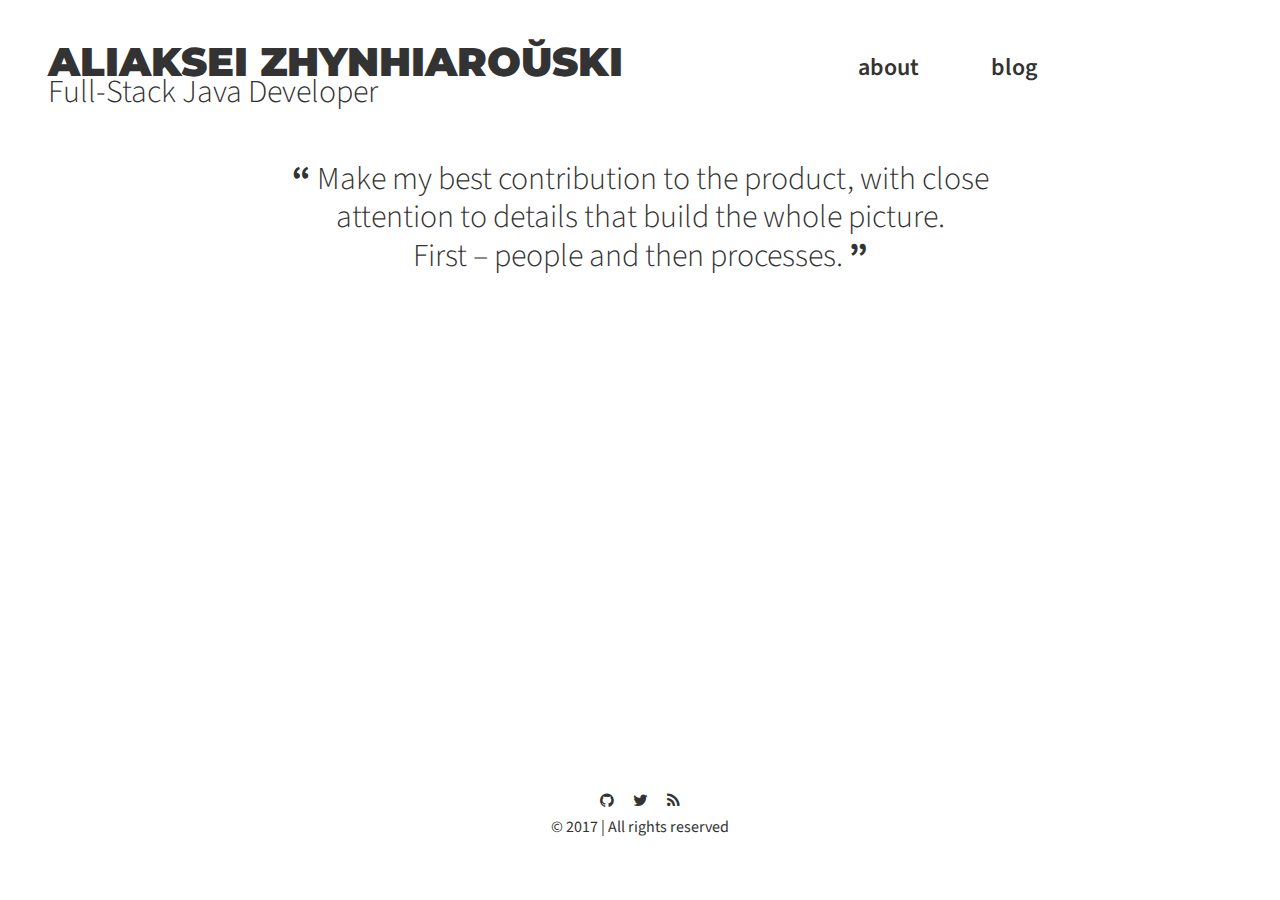
==== index.html @ 814515bd "rebuilding site Sun Feb 19 23:58:06 +03 2017" ====
<!DOCTYPE html>
<!--[if lt IE 7]><html class="no-js lt-ie9 lt-ie8 lt-ie7"> <![endif]-->
<!--[if IE 7]><html class="no-js lt-ie9 lt-ie8"> <![endif]-->
<!--[if IE 8]><html class="no-js lt-ie9"> <![endif]-->
<!--[if gt IE 8]><!--><html class="no-js" prefix="og: http://ogp.me/ns#" xmlns:og="http://ogp.me/ns#"><!--<![endif]-->

    <head>
                <meta charset="utf-8">
        <meta http-equiv="X-UA-Compatible" content="IE=edge">
        <meta name="description" content="">
        <meta name="viewport" content="width=device-width, initial-scale=1.0, minimum-scale=1.0, maximum-scale=1.0" />
        <meta name="mobile-web-app-capable" content="yes">
        <meta name="apple-mobile-web-app-capable" content="yes">
        <meta name="apple-mobile-web-app-status-bar-style" content="black">
        <meta name="author" content="">
  
	
        <meta property="og:site_name" content="Aliaksei Zhynhiarouski">
        <meta property="og:title" content="Aliaksei Zhynhiarouski">
        <meta property="og:url" content="http://aliaksei-lithium.github.io/">
        <meta property="og:description" content="">
    
        <meta property="og:type" content="website" />
    
        <meta name="generator" content="Hugo 0.18.1" />
        <title>Aliaksei Zhynhiarouski &middot; Aliaksei Zhynhiarouski</title>
        <link rel="canonical" href="http://aliaksei-lithium.github.io/" />
        <link rel="alternate" type="application/rss+xml" title="RSS" href="http://aliaksei-lithium.github.io/index.xml">
        <link rel="stylesheet" type="text/css" href="http://aliaksei-lithium.github.io/css/main.css"/>
        <link rel="stylesheet" type="text/css" href="http://aliaksei-lithium.github.io/css/styles-az.css"/>
        <link href="//fonts.googleapis.com/css?family=Source+Sans+Pro:300|Montserrat:700" rel="stylesheet" type="text/css">
        <link href="//netdna.bootstrapcdn.com/font-awesome/4.0.3/css/font-awesome.css" rel="stylesheet">
        <script src="//code.jquery.com/jquery-1.10.2.min.js"></script>
    </head>

<body>
<!--[if lt IE 7]><p class="browsehappy">You are using an <strong>outdated</strong> browser. Please <a href="http://browsehappy.com/">upgrade your browser</a> or <a href="http://www.google.com/chrome/‎">install Google Chrome</a> to experience this site.</p><![endif]-->

<header id="site-header">
    <nav class="navigation">
        <div class="navigation__title">
            <a href="/">
                <span class="navigation__title_name">Aliaksei Zhynhiaroŭski</span><br/>
                <span class="navigation__title_subname">Full-Stack Java Developer</span>
            </a>
        </div>
        <ul class="navigation__list" id="nav-list">
            <li class="navigation__item">
                <a class="navigation-link about-link" href="/">about</a>
            </li>
            <li class="navigation__item">
                <a class="navigation-link blog-link"  href="/">blog</a>
            </li>
        </ul>
    </nav>
</header>
<main class="content" role="main">
	<div class="container">
		<div class="site-content">
			<p class="page-quote">
				<span>“</span>
				Make my best contribution to the product, with close attention to details that build the whole picture.
				<br/> First – people and then processes.
				<span>”</span>
			</p>
		</div>
	</div>
</main>
<footer id="site-footer">
    <div class="container">
      
      <a href="https://www.github.com/aliaksei-lithium" class="site-footer__link" title="GitHub" target="_blank"><span class="tooltip"><i class="fa fa-github"></i></span></a>
      
      
        <a href="https://www.twitter.com/a_lithium" class="site-footer__link" title="Twitter" target="_blank"><span class="tooltip"><i class="fa fa-twitter"></i></span></a>
      
      <a href="http://aliaksei-lithium.github.io/index.xml" class="site-footer__link" title="Get the RSS feed"><span class="tooltip"><i class="fa fa-rss"></i></span></a>
      <section>&copy; <a href="http://aliaksei-lithium.github.io/"></a> 2017 | All rights reserved</section>
    </div>
</footer>

</body>
</html>
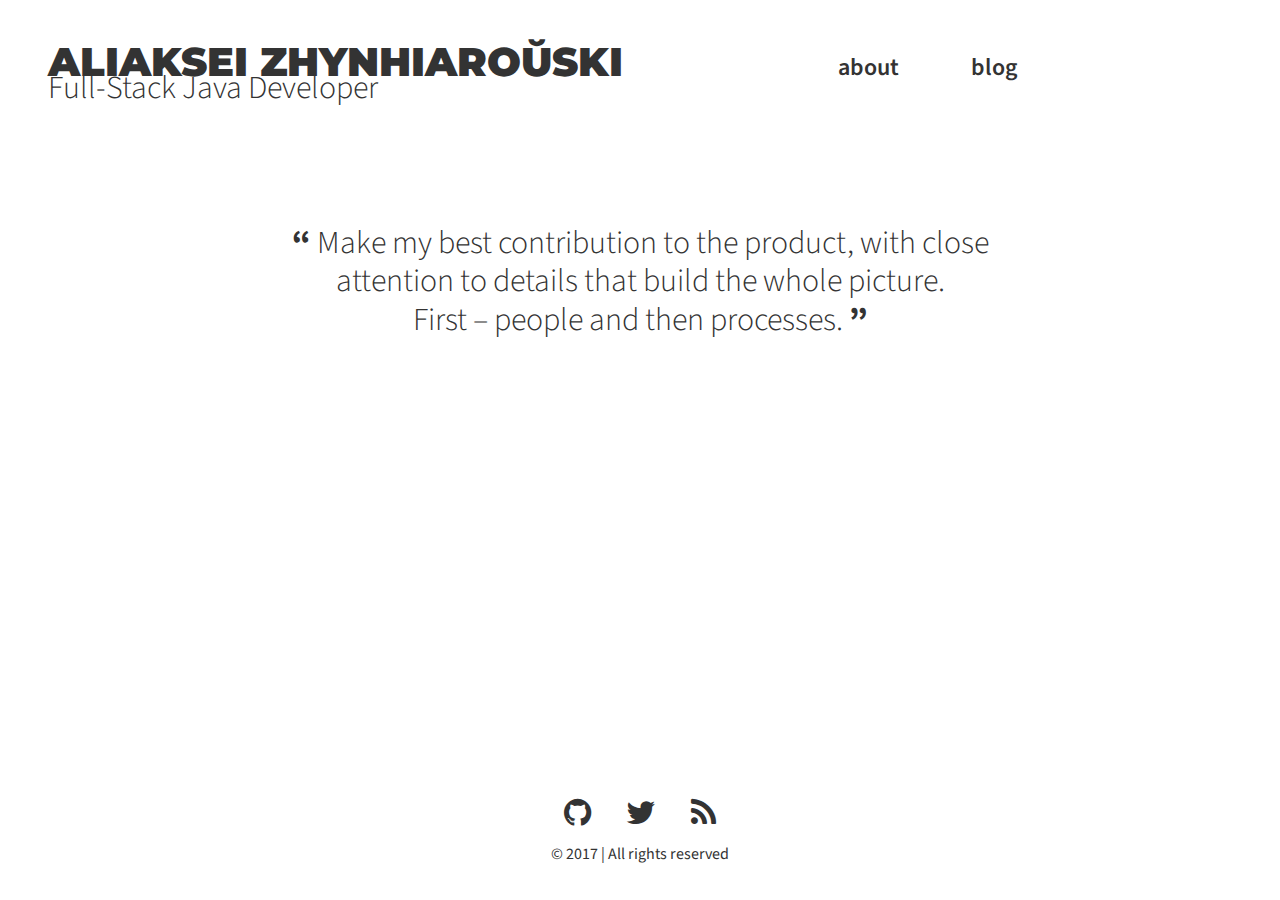
==== commit 097d3a50: "rebuilding site Mon Feb 20 10:12:13 +03 2017" ====
--- a/index.html
+++ b/index.html
@@ -17,17 +17,17 @@
 	
         <meta property="og:site_name" content="Aliaksei Zhynhiarouski">
         <meta property="og:title" content="Aliaksei Zhynhiarouski">
-        <meta property="og:url" content="http://aliaksei-lithium.github.io/">
+        <meta property="og:url" content="https://aliaksei-lithium.github.io/">
         <meta property="og:description" content="">
     
         <meta property="og:type" content="website" />
     
         <meta name="generator" content="Hugo 0.18.1" />
         <title>Aliaksei Zhynhiarouski &middot; Aliaksei Zhynhiarouski</title>
-        <link rel="canonical" href="http://aliaksei-lithium.github.io/" />
-        <link rel="alternate" type="application/rss+xml" title="RSS" href="http://aliaksei-lithium.github.io/index.xml">
-        <link rel="stylesheet" type="text/css" href="http://aliaksei-lithium.github.io/css/main.css"/>
-        <link rel="stylesheet" type="text/css" href="http://aliaksei-lithium.github.io/css/styles-az.css"/>
+        <link rel="canonical" href="https://aliaksei-lithium.github.io/" />
+        <link rel="alternate" type="application/rss+xml" title="RSS" href="https://aliaksei-lithium.github.io/index.xml">
+        <link rel="stylesheet" type="text/css" href="https://aliaksei-lithium.github.io/css/main.css"/>
+        <link rel="stylesheet" type="text/css" href="https://aliaksei-lithium.github.io/css/styles-az.css"/>
         <link href="//fonts.googleapis.com/css?family=Source+Sans+Pro:300|Montserrat:700" rel="stylesheet" type="text/css">
         <link href="//netdna.bootstrapcdn.com/font-awesome/4.0.3/css/font-awesome.css" rel="stylesheet">
         <script src="//code.jquery.com/jquery-1.10.2.min.js"></script>
@@ -40,8 +40,8 @@
     <nav class="navigation">
         <div class="navigation__title">
             <a href="/">
-                <span class="navigation__title_name">Aliaksei Zhynhiaroŭski</span><br/>
-                <span class="navigation__title_subname">Full-Stack Java Developer</span>
+                <div class="navigation__title_name">Aliaksei Zhynhiaroŭski</div>
+                <div class="navigation__title_subname">Full-Stack Java Developer</div>
             </a>
         </div>
         <ul class="navigation__list" id="nav-list">
@@ -74,8 +74,8 @@
       
         <a href="https://www.twitter.com/a_lithium" class="site-footer__link" title="Twitter" target="_blank"><span class="tooltip"><i class="fa fa-twitter"></i></span></a>
       
-      <a href="http://aliaksei-lithium.github.io/index.xml" class="site-footer__link" title="Get the RSS feed"><span class="tooltip"><i class="fa fa-rss"></i></span></a>
-      <section>&copy; <a href="http://aliaksei-lithium.github.io/"></a> 2017 | All rights reserved</section>
+      <a href="https://aliaksei-lithium.github.io/index.xml" class="site-footer__link" title="Get the RSS feed"><span class="tooltip"><i class="fa fa-rss"></i></span></a>
+      <section>&copy; <a href="https://aliaksei-lithium.github.io/"></a> 2017 | All rights reserved</section>
     </div>
 </footer>
 
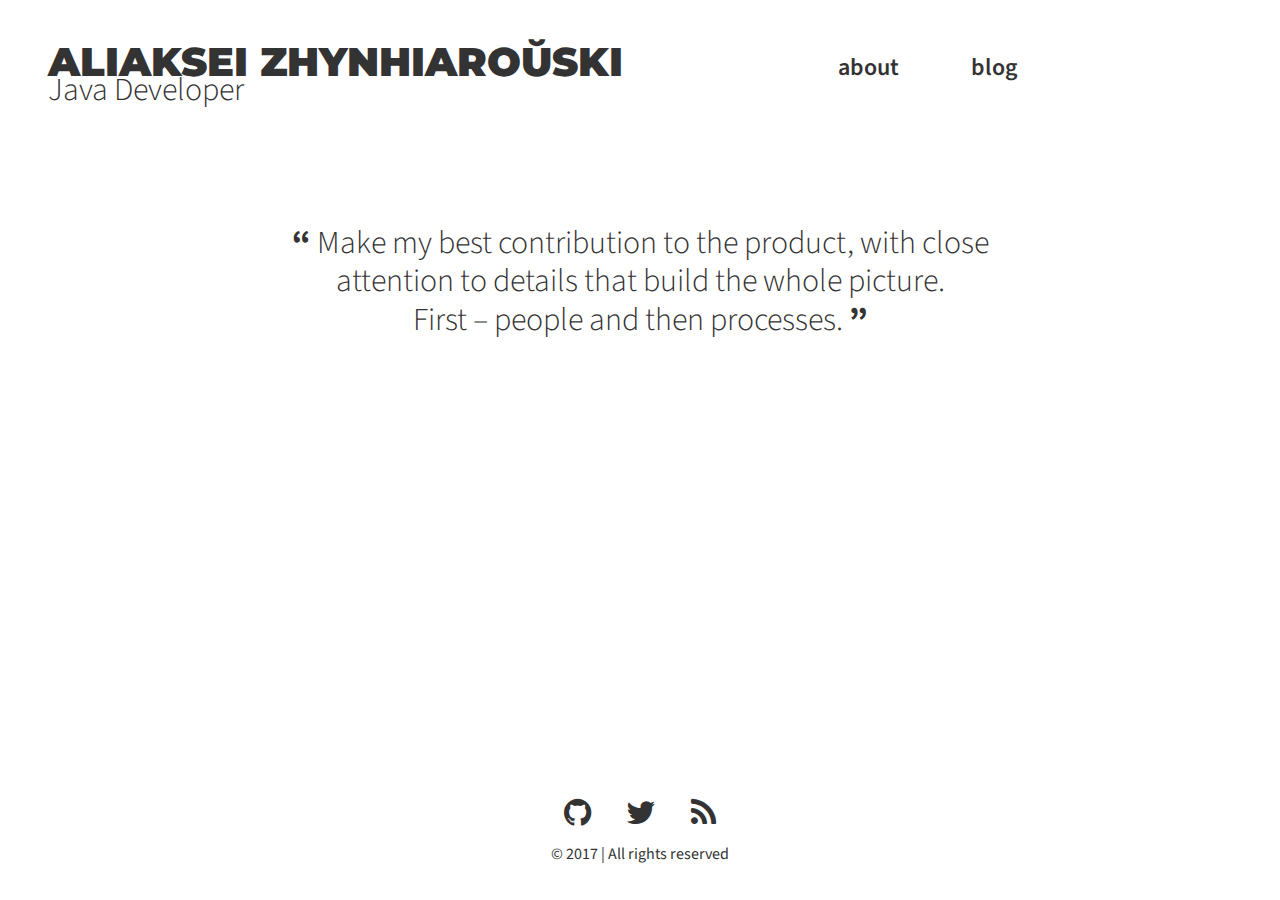
==== commit 161d57e2: "rebuilding site Mon Feb 20 16:40:08 +03 2017" ====
--- a/index.html
+++ b/index.html
@@ -41,7 +41,7 @@
         <div class="navigation__title">
             <a href="/">
                 <div class="navigation__title_name">Aliaksei Zhynhiaroŭski</div>
-                <div class="navigation__title_subname">Full-Stack Java Developer</div>
+                <div class="navigation__title_subname">Java Developer</div>
             </a>
         </div>
         <ul class="navigation__list" id="nav-list">
@@ -79,5 +79,12 @@
     </div>
 </footer>
 
+    <script>
+        var _gaq=[['_setAccount','UA-92309001-1'],['_trackPageview']];
+        (function(d,t){var g=d.createElement(t),s=d.getElementsByTagName(t)[0];
+        g.src='//www.google-analytics.com/ga.js';
+        s.parentNode.insertBefore(g,s)}(document,'script'));
+    </script>
+
 </body>
 </html>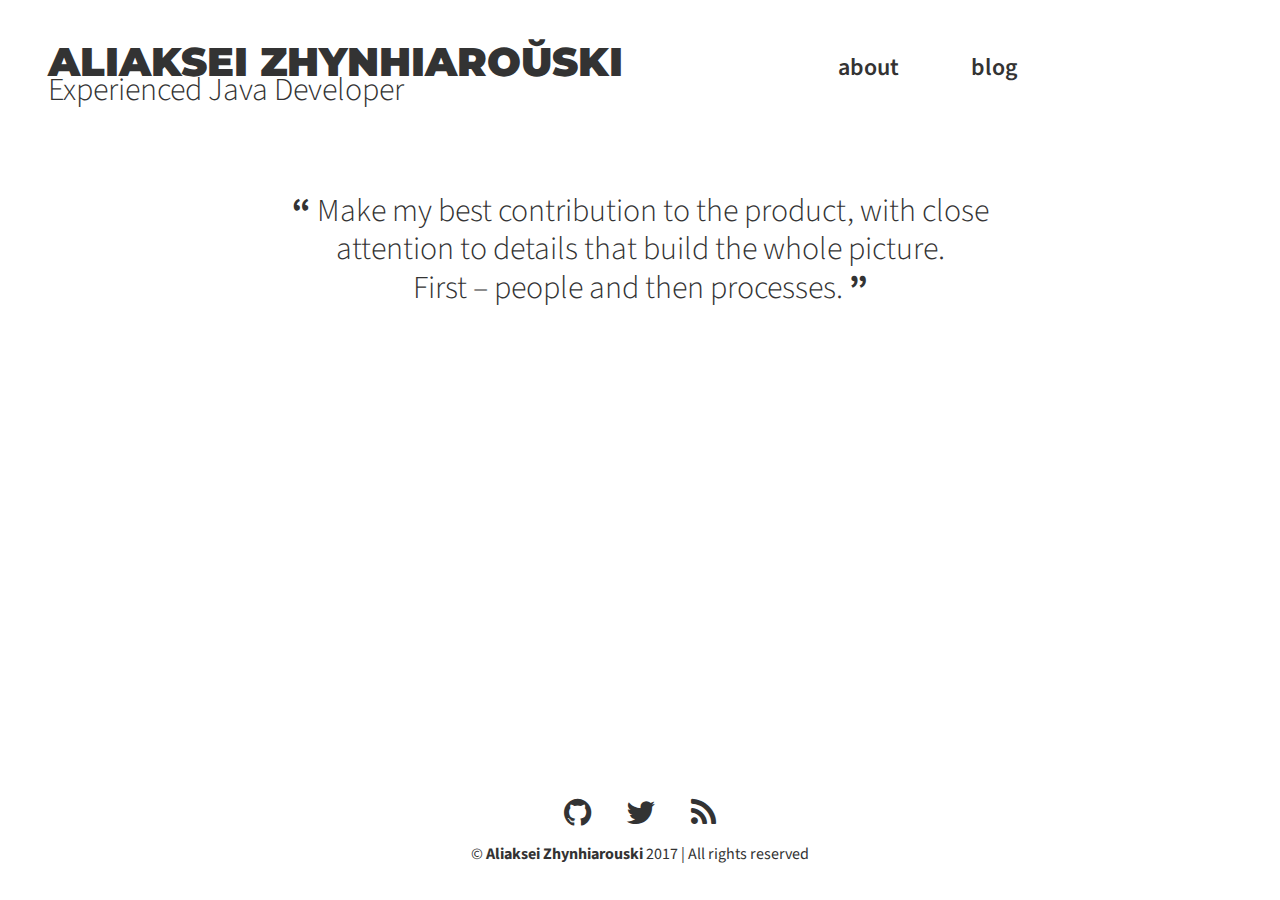
==== commit cbcb97e3: "rebuilding site Sat Feb 25 11:30:51 +03 2017" ====
--- a/index.html
+++ b/index.html
@@ -7,30 +7,46 @@
     <head>
                 <meta charset="utf-8">
         <meta http-equiv="X-UA-Compatible" content="IE=edge">
-        <meta name="description" content="">
+        <meta name="description" content="Personal site and blog">
         <meta name="viewport" content="width=device-width, initial-scale=1.0, minimum-scale=1.0, maximum-scale=1.0" />
         <meta name="mobile-web-app-capable" content="yes">
         <meta name="apple-mobile-web-app-capable" content="yes">
         <meta name="apple-mobile-web-app-status-bar-style" content="black">
-        <meta name="author" content="">
+        <meta name="author" content="Aliaksei Zhynhiarouski">
   
-	
+
+    
+        <meta name="twitter:card" content="summary">
+        <meta name="twitter:site" content="@https://twitter.com/a_lithium">
+        <meta name="twitter:creator" content="@https://twitter.com/a_lithium">
+        <meta name="twitter:domain" content="https://aliaksei-lithium.github.io/">
+        <meta name="twitter:card" content="summary" />
+        <meta name="twitter:image" content="https://aliaksei-lithium.github.io/img/me_notOfficial.jpg" />
+
+        
+            <meta name="twitter:title" content="Aliaksei Zhynhiarouski" />
+            <meta name="twitter:description" content="Personal site and blog" />
+        
+    
+
         <meta property="og:site_name" content="Aliaksei Zhynhiarouski">
         <meta property="og:title" content="Aliaksei Zhynhiarouski">
         <meta property="og:url" content="https://aliaksei-lithium.github.io/">
-        <meta property="og:description" content="">
+        <meta property="og:description" content="Personal site and blog">
     
         <meta property="og:type" content="website" />
     
         <meta name="generator" content="Hugo 0.18.1" />
-        <title>Aliaksei Zhynhiarouski &middot; Aliaksei Zhynhiarouski</title>
+        <title>&star; Aliaksei Zhynhiarouski </title>
         <link rel="canonical" href="https://aliaksei-lithium.github.io/" />
         <link rel="alternate" type="application/rss+xml" title="RSS" href="https://aliaksei-lithium.github.io/index.xml">
         <link rel="stylesheet" type="text/css" href="https://aliaksei-lithium.github.io/css/main.css"/>
         <link rel="stylesheet" type="text/css" href="https://aliaksei-lithium.github.io/css/styles-az.css"/>
-        <link href="//fonts.googleapis.com/css?family=Source+Sans+Pro:300|Montserrat:700" rel="stylesheet" type="text/css">
+        <link href="//fonts.googleapis.com/css?family=Source+Sans+Pro:300,400|Montserrat:700" rel="stylesheet" type="text/css">
         <link href="//netdna.bootstrapcdn.com/font-awesome/4.0.3/css/font-awesome.css" rel="stylesheet">
-        <script src="//code.jquery.com/jquery-1.10.2.min.js"></script>
+
+        <link rel="shortcut icon" href="https://aliaksei-lithium.github.io/img/favicon.ico" type="image/x-icon" />
+        
     </head>
 
 <body>
@@ -41,15 +57,15 @@
         <div class="navigation__title">
             <a href="/">
                 <div class="navigation__title_name">Aliaksei Zhynhiaroŭski</div>
-                <div class="navigation__title_subname">Java Developer</div>
+                <div class="navigation__title_subname">Experienced Java Developer</div>
             </a>
         </div>
         <ul class="navigation__list" id="nav-list">
             <li class="navigation__item">
-                <a class="navigation-link about-link" href="/">about</a>
+                <a class="navigation-link about-link" href="/about/">about</a>
             </li>
             <li class="navigation__item">
-                <a class="navigation-link blog-link"  href="/">blog</a>
+                <a class="navigation-link blog-link"  href="/post">blog</a>
             </li>
         </ul>
     </nav>
@@ -75,16 +91,8 @@
         <a href="https://www.twitter.com/a_lithium" class="site-footer__link" title="Twitter" target="_blank"><span class="tooltip"><i class="fa fa-twitter"></i></span></a>
       
       <a href="https://aliaksei-lithium.github.io/index.xml" class="site-footer__link" title="Get the RSS feed"><span class="tooltip"><i class="fa fa-rss"></i></span></a>
-      <section>&copy; <a href="https://aliaksei-lithium.github.io/"></a> 2017 | All rights reserved</section>
+      <section>&copy; <a href="https://aliaksei-lithium.github.io/">Aliaksei Zhynhiarouski</a> 2017 | All rights reserved</section>
     </div>
 </footer>
-
-    <script>
-        var _gaq=[['_setAccount','UA-92309001-1'],['_trackPageview']];
-        (function(d,t){var g=d.createElement(t),s=d.getElementsByTagName(t)[0];
-        g.src='//www.google-analytics.com/ga.js';
-        s.parentNode.insertBefore(g,s)}(document,'script'));
-    </script>
-
 </body>
 </html>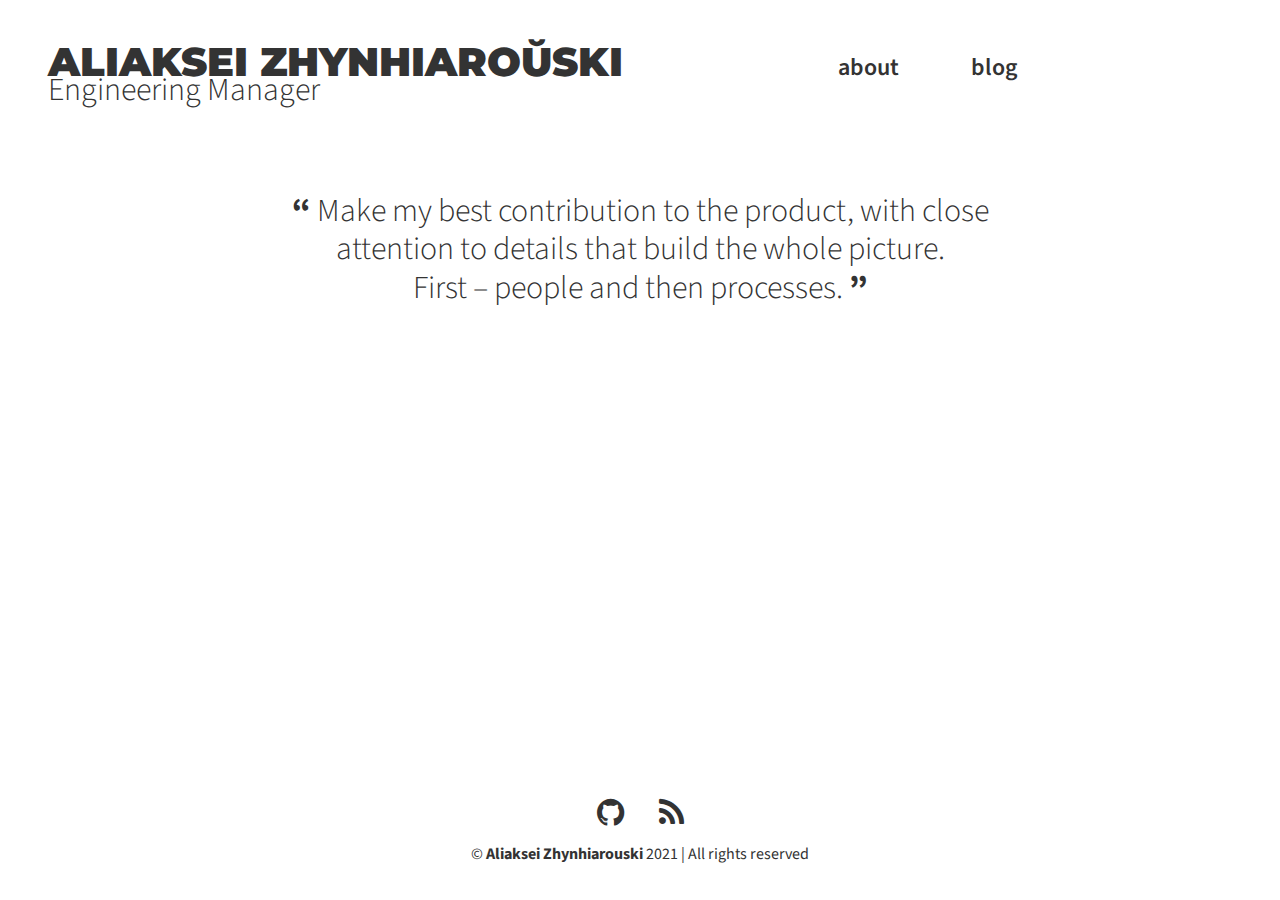
==== commit 6eebc624: "rebuilding site Wed Apr 21 13:57:27 +03 2021" ====
--- a/index.html
+++ b/index.html
@@ -16,18 +16,6 @@
   
 
     
-        <meta name="twitter:card" content="summary">
-        <meta name="twitter:site" content="@https://twitter.com/a_lithium">
-        <meta name="twitter:creator" content="@https://twitter.com/a_lithium">
-        <meta name="twitter:domain" content="https://aliaksei-lithium.github.io/">
-        <meta name="twitter:card" content="summary" />
-        <meta name="twitter:image" content="https://aliaksei-lithium.github.io/img/me_notOfficial.jpg" />
-
-        
-            <meta name="twitter:title" content="Aliaksei Zhynhiarouski" />
-            <meta name="twitter:description" content="Personal site and blog" />
-        
-    
 
         <meta property="og:site_name" content="Aliaksei Zhynhiarouski">
         <meta property="og:title" content="Aliaksei Zhynhiarouski">
@@ -36,7 +24,7 @@
     
         <meta property="og:type" content="website" />
     
-        <meta name="generator" content="Hugo 0.18.1" />
+        <meta name="generator" content="Hugo 0.62.2" />
         <title>&star; Aliaksei Zhynhiarouski </title>
         <link rel="canonical" href="https://aliaksei-lithium.github.io/" />
         <link rel="alternate" type="application/rss+xml" title="RSS" href="https://aliaksei-lithium.github.io/index.xml">
@@ -57,7 +45,7 @@
         <div class="navigation__title">
             <a href="/">
                 <div class="navigation__title_name">Aliaksei Zhynhiaroŭski</div>
-                <div class="navigation__title_subname">Experienced Java Developer</div>
+                <div class="navigation__title_subname">Engineering Manager</div>
             </a>
         </div>
         <ul class="navigation__list" id="nav-list">
@@ -70,6 +58,7 @@
         </ul>
     </nav>
 </header>
+
 <main class="content" role="main">
 	<div class="container">
 		<div class="site-content">
@@ -87,12 +76,10 @@
       
       <a href="https://www.github.com/aliaksei-lithium" class="site-footer__link" title="GitHub" target="_blank"><span class="tooltip"><i class="fa fa-github"></i></span></a>
       
-      
-        <a href="https://www.twitter.com/a_lithium" class="site-footer__link" title="Twitter" target="_blank"><span class="tooltip"><i class="fa fa-twitter"></i></span></a>
-      
       <a href="https://aliaksei-lithium.github.io/index.xml" class="site-footer__link" title="Get the RSS feed"><span class="tooltip"><i class="fa fa-rss"></i></span></a>
-      <section>&copy; <a href="https://aliaksei-lithium.github.io/">Aliaksei Zhynhiarouski</a> 2017 | All rights reserved</section>
+      <section>&copy; <a href="https://aliaksei-lithium.github.io/">Aliaksei Zhynhiarouski</a> 2021 | All rights reserved</section>
     </div>
 </footer>
+
 </body>
 </html>